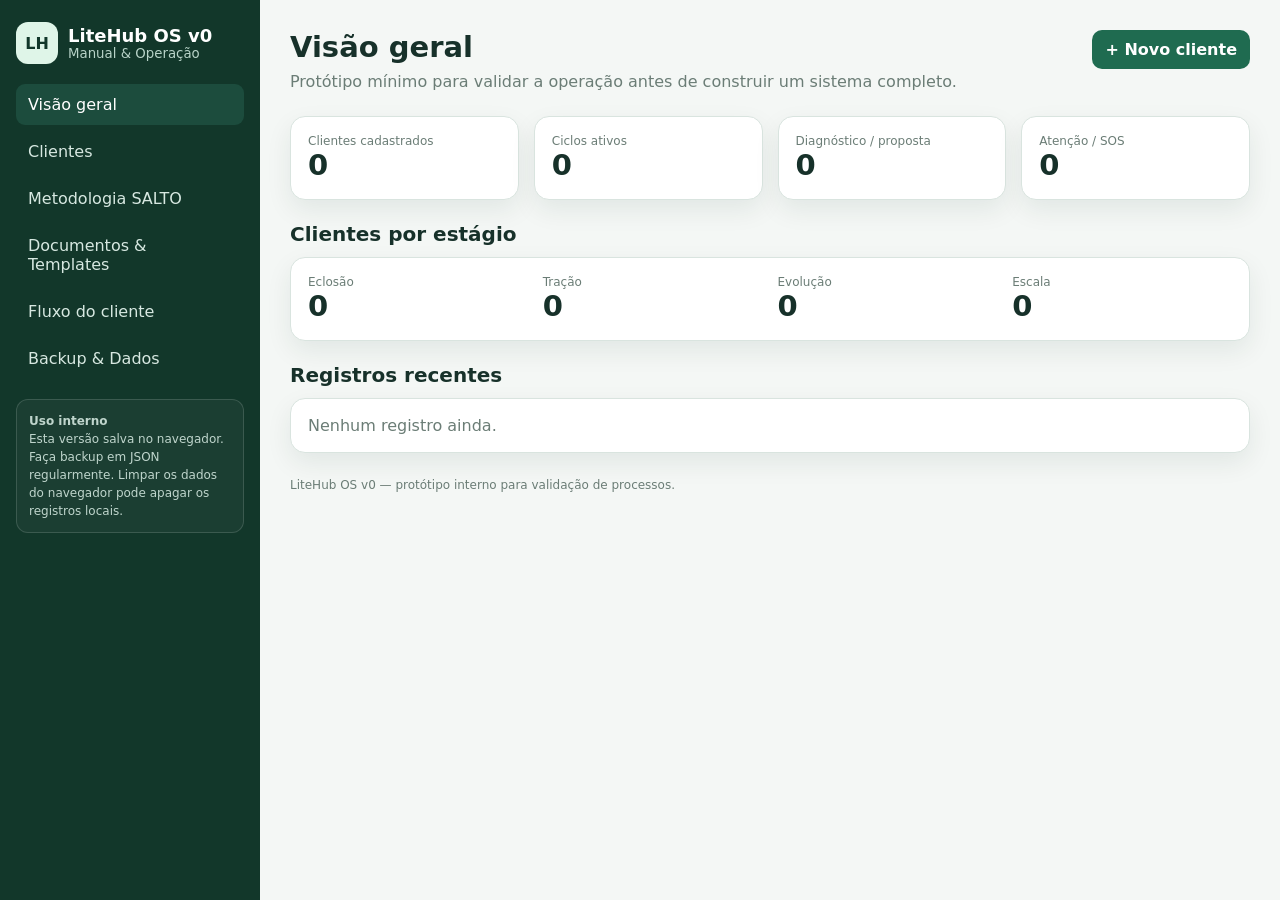
==== index.html @ 3fc87c0b "Primeiro commit" ====
<!doctype html>
<html lang="pt-BR">
<head>
<meta charset="utf-8"><meta name="viewport" content="width=device-width,initial-scale=1">
<title>LiteHub OS v0</title>
<link rel="stylesheet" href="style.css">
</head>
<body><div class="app">
<aside><div class="brand"><div class="logo">LH</div><div><h1>LiteHub OS v0</h1><small>Manual & Operação</small></div></div><div class="nav">
<button class="active" data-page="dashboard">Visão geral</button><button data-page="clientes">Clientes</button><button data-page="metodologia">Metodologia SALTO</button><button data-page="templates">Documentos & Templates</button><button data-page="processos">Fluxo do cliente</button><button data-page="backup">Backup & Dados</button>
</div><div class="sidebox"><b>Uso interno</b><br>Esta versão salva no navegador. Faça backup em JSON regularmente. Limpar os dados do navegador pode apagar os registros locais.</div></aside>
<main>
<section id="dashboard" class="page active"><div class="top"><div><h2>Visão geral</h2><p>Protótipo mínimo para validar a operação antes de construir um sistema completo.</p></div><button class="btn" onclick="showPage('clientes');openClientForm()">+ Novo cliente</button></div>
<div class="grid cols-4"><div class="card"><div class="muted small">Clientes cadastrados</div><div class="metric" id="mTotal">0</div></div><div class="card"><div class="muted small">Ciclos ativos</div><div class="metric" id="mAtivos">0</div></div><div class="card"><div class="muted small">Diagnóstico / proposta</div><div class="metric" id="mComercial">0</div></div><div class="card"><div class="muted small">Atenção / SOS</div><div class="metric" id="mRisco">0</div></div></div>
<div class="section-title"><h3>Clientes por estágio</h3></div><div class="card"><div id="stageSummary" class="grid cols-4"></div></div><div class="section-title"><h3>Registros recentes</h3></div><div class="card" id="dashboardClients"></div></section>

<section id="clientes" class="page"><div class="top"><div><h2>Clientes</h2><p>Cadastro mínimo do prospect ao ciclo ativo.</p></div><button class="btn" onclick="openClientForm()">+ Cadastrar</button></div>
<div id="clientForm" class="card" style="display:none;margin-bottom:16px"><h3 id="clientFormTitle">Novo cliente</h3><input type="hidden" id="clientId"><div class="grid cols-3">
<div class="field"><label>Empresa</label><input id="cName"></div><div class="field"><label>Contato</label><input id="cContact"></div><div class="field"><label>Status</label><select id="cStatus"><option>Prospect</option><option>Reunião agendada</option><option>Diagnóstico</option><option>Em análise</option><option>Proposta</option><option>Negociação</option><option>Onboarding</option><option>Ciclo ativo</option><option>Checkpoint</option><option>Revisão</option><option>Novo SALTO</option><option>Offboarding</option><option>Concluído</option><option>Perdido</option></select></div>
<div class="field"><label>Índice SALTO (0–15)</label><input id="cScore" type="number" min="0" max="15" step=".1"></div><div class="field"><label>Estágio</label><select id="cStage"><option>Eclosão</option><option>Tração</option><option>Evolução</option><option>Escala</option></select></div><div class="field"><label>Complexidade</label><select id="cComplex"><option>C1 — Simples</option><option>C2 — Moderada</option><option>C3 — Alta</option></select></div>
<div class="field"><label>Saúde</label><select id="cHealth"><option>🟢 Saudável</option><option>🟡 Atenção</option><option>🔴 SOS</option><option>⚪ Não avaliado</option></select></div><div class="field"><label>Ciclo atual</label><input id="cCycle" placeholder="Ex.: Dia 42/90"></div><div class="field"><label>Produto</label><select id="cProduct"><option>Sprint Eclosão</option><option>Programa Tração</option><option>Programa Evolução</option><option>Programa Escala</option><option>Personalizado</option></select></div></div>
<div class="grid cols-2"><div class="field"><label>Ponto A</label><textarea id="cPointA"></textarea></div><div class="field"><label>Ponto B atual</label><textarea id="cPointB"></textarea></div><div class="field"><label>Módulos ativos</label><textarea id="cModules" placeholder="Ex.: Aquisição N3 / CRM N2 / Dados N2"></textarea></div><div class="field"><label>Links úteis</label><textarea id="cLinks" placeholder="Drive, CRM, Ads, documentos..."></textarea></div></div><div class="actions"><button class="btn" onclick="saveClient()">Salvar</button><button class="btn ghost" onclick="closeClientForm()">Cancelar</button></div></div><div id="clientList" class="grid cols-2"></div></section>

<section id="metodologia" class="page"><div class="top"><div><h2>Metodologia SALTO</h2><p>Referência rápida da versão 1.0.</p></div></div><div class="grid cols-2">
<div class="card"><h3>S — Situação</h3><p>Onde estamos? Diagnosticar, medir e priorizar.</p><span class="pill">S abre todo ciclo</span></div><div class="card"><h3>A — Atração</h3><p>Por que alguém prestaria atenção? Mensagem, oferta e criativos.</p></div><div class="card"><h3>L — Leads & Aquisição</h3><p>Como novas oportunidades chegam? Canais escolhidos conforme o diagnóstico.</p></div><div class="card"><h3>T — Tecnologia</h3><p>Como transformamos interesse em processo? Tracking, CRM, WhatsApp e automações.</p></div><div class="card"><h3>O — Otimização</h3><p>Onde está o próximo gargalo? Comparar Ponto A × Ponto B e preparar o próximo SALTO.</p><span class="pill">O fecha todo ciclo</span></div></div>
<div class="section-title"><h3>Arquitetura de decisão</h3></div><div class="card"><div class="kpi-line"><b>Índice SALTO</b><span>Maturidade e gargalos.</span></div><div class="kpi-line"><b>Complexidade C1/C2/C3</b><span>Dificuldade operacional.</span></div><div class="kpi-line"><b>Módulos N0–N3</b><span>Profundidade de atuação.</span></div><div class="kpi-line"><b>UE-I / UE-R</b><span>Capacidade de implantação e recorrência.</span></div><div class="kpi-line"><b>Produto</b><span>Limites de capacidade e acompanhamento.</span></div></div></section>

<section id="templates" class="page"><div class="top"><div><h2>Documentos & Templates</h2><p>Modelos operacionais. Selecione um cliente para salvar cada documento por empresa.</p></div><div class="actions"><select id="templateClient" onchange="renderTemplate()"><option value="">Sem cliente selecionado</option></select><button class="btn ghost" onclick="window.print()">Imprimir</button></div></div><div class="template-tabs no-print" id="templateTabs"></div><div id="templateArea"></div></section>

<section id="processos" class="page"><div class="top"><div><h2>Fluxo do cliente</h2><p>Mapa v1.0 do prospect ao próximo SALTO ou encerramento.</p></div></div><div class="card"><table><thead><tr><th>#</th><th>Etapa</th><th>Objetivo</th><th>Condição de saída</th><th>Documento</th></tr></thead><tbody>
<tr><td>1</td><td>Prospecção</td><td>Gerar conversa qualificada</td><td>Reunião agendada / sem interesse</td><td>Registro do prospect</td></tr><tr><td>2</td><td>Pré-qualificação</td><td>Evitar diagnóstico inviável</td><td>Fit mínimo confirmado</td><td>Checklist de fit</td></tr><tr><td>3</td><td>Diagnóstico SALTO</td><td>Maturidade, gargalo e restrições</td><td>Dados suficientes</td><td>Planilha de diagnóstico</td></tr><tr><td>4</td><td>Análise interna</td><td>Decidir se e como ajudar</td><td>Proposta / mais dados / recusa</td><td>Ficha de análise</td></tr><tr><td>5</td><td>Proposta</td><td>Prescrever solução viável</td><td>Aceite / negociação / perda</td><td>Proposta LiteHub</td></tr><tr><td>6</td><td>Contrato + pagamento</td><td>Formalizar regras</td><td>Condições cumpridas</td><td>Contrato + expectativas</td></tr><tr><td>7</td><td>Onboarding</td><td>Confirmar fotografia operacional</td><td>Ponto A oficial</td><td>Checklist onboarding</td></tr><tr><td>8</td><td>Planejamento</td><td>Definir Ponto B e prioridades</td><td>Ficha do ciclo pronta</td><td>Ficha do Ciclo SALTO</td></tr><tr><td>9</td><td>Execução</td><td>Operar hipóteses e módulos</td><td>Dados / marco do ciclo</td><td>Registro de hipóteses</td></tr><tr><td>10</td><td>Acompanhamento</td><td>Dar visibilidade</td><td>Decisões registradas</td><td>Update semanal</td></tr><tr><td>11</td><td>Pulse</td><td>Antecipar churn</td><td>Ação quando necessário</td><td>Pulse de satisfação</td></tr><tr><td>12</td><td>Checkpoint</td><td>Continuar / ajustar / rotacionar</td><td>Nova decisão</td><td>Checkpoint SALTO</td></tr><tr><td>13</td><td>Revisão A → B</td><td>Mostrar evolução</td><td>Novo estado documentado</td><td>Relatório A × B</td></tr><tr><td>14</td><td>Continuidade</td><td>Escolher próximo movimento</td><td>Novo SALTO / saída</td><td>Recomendação</td></tr><tr><td>15</td><td>Offboarding</td><td>Encerrar bem</td><td>Ativos e pendências resolvidos</td><td>Checklist offboarding</td></tr></tbody></table></div></section>

<section id="backup" class="page"><div class="top"><div><h2>Backup & Dados</h2><p>Use JSON como backup enquanto esta versão roda localmente.</p></div></div><div class="grid cols-2"><div class="card"><h3>Exportar</h3><p class="muted">Baixa clientes e documentos salvos.</p><button class="btn" onclick="exportData()">Exportar backup JSON</button></div><div class="card"><h3>Importar</h3><p class="muted">Restaura um backup e substitui os dados atuais.</p><input type="file" id="importFile" accept=".json"><br><br><button class="btn secondary" onclick="importData()">Importar backup</button></div></div><div class="card" style="margin-top:15px"><h3>Limpar ambiente</h3><button class="btn danger" onclick="resetAll()">Apagar dados locais</button></div></section>
<footer>LiteHub OS v0 — protótipo interno para validação de processos.</footer>
</main></div>
<script src="script.js"></script></body></html>
---- style.css ----
:root {
  --bg: #f4f7f5;
  --panel: #fff;
  --ink: #17312a;
  --muted: #6b7d76;
  --green: #1f6b50;
  --soft: #e8f2ed;
  --line: #d9e4df;
  --red: #b34040;
  --shadow: 0 10px 26px rgba(18, 55, 42, 0.08);
}

* {
  box-sizing: border-box;
}

body {
  margin: 0;
  font-family:
    Inter,
    system-ui,
    -apple-system,
    Segoe UI,
    sans-serif;
  background: var(--bg);
  color: var(--ink);
}

button,
input,
textarea,
select {
  font: inherit;
}

button {
  cursor: pointer;
}

.app {
  display: grid;
  grid-template-columns: 260px 1fr;
  min-height: 100vh;
}

aside {
  background: #12372a;
  color: #fff;
  padding: 22px 16px;
  position: sticky;
  top: 0;
  height: 100vh;
  overflow: auto;
}

.brand {
  display: flex;
  gap: 10px;
  align-items: center;
  margin-bottom: 20px;
}

.logo {
  width: 42px;
  height: 42px;
  border-radius: 12px;
  background: #dff5e8;
  color: #12372a;
  display: grid;
  place-items: center;
  font-weight: 900;
}

.brand h1 {
  font-size: 18px;
  margin: 0;
}

.brand small {
  display: block;
  color: #b8d3c8;
}

.nav {
  display: grid;
  gap: 6px;
}

.nav button {
  border: 0;
  background: transparent;
  color: #d7e8e1;
  text-align: left;
  padding: 11px 12px;
  border-radius: 9px;
}

.nav button.active,
.nav button:hover {
  background: #1c4c3d;
  color: #fff;
}

.sidebox {
  margin-top: 20px;
  padding: 12px;
  border: 1px solid rgba(255, 255, 255, 0.14);
  border-radius: 12px;
  background: rgba(255, 255, 255, 0.04);
  font-size: 12px;
  color: #bfd5cc;
  line-height: 1.5;
}

main {
  padding: 30px;
  max-width: 1450px;
  width: 100%;
}

.page {
  display: none;
}

.page.active {
  display: block;
}

.top {
  display: flex;
  justify-content: space-between;
  gap: 18px;
  align-items: flex-start;
  margin-bottom: 22px;
}

.top h2 {
  margin: 0;
  font-size: 29px;
}

.top p {
  margin: 6px 0 0;
  color: var(--muted);
  max-width: 800px;
  line-height: 1.5;
}

.actions {
  display: flex;
  gap: 8px;
  flex-wrap: wrap;
}

.btn {
  border: 0;
  border-radius: 10px;
  padding: 10px 13px;
  background: var(--green);
  color: #fff;
  font-weight: 700;
}

.btn.secondary {
  background: var(--soft);
  color: var(--green);
}

.btn.ghost {
  background: #fff;
  color: var(--ink);
  border: 1px solid var(--line);
}

.btn.danger {
  background: #fff0f0;
  color: var(--red);
  border: 1px solid #f0c7c7;
}

.grid {
  display: grid;
  gap: 15px;
}

.cols-4 {
  grid-template-columns: repeat(4, minmax(0, 1fr));
}

.cols-3 {
  grid-template-columns: repeat(3, minmax(0, 1fr));
}

.cols-2 {
  grid-template-columns: repeat(2, minmax(0, 1fr));
}

.card {
  background: var(--panel);
  border: 1px solid var(--line);
  border-radius: 15px;
  padding: 17px;
  box-shadow: var(--shadow);
}

.card h3 {
  margin: 0 0 11px;
  font-size: 17px;
}

.metric {
  font-size: 29px;
  font-weight: 900;
}

.muted {
  color: var(--muted);
}

.small {
  font-size: 12px;
}

.pill {
  display: inline-block;
  padding: 5px 8px;
  border-radius: 999px;
  background: var(--soft);
  color: var(--green);
  font-size: 12px;
  font-weight: 800;
}

.field {
  display: grid;
  gap: 6px;
  margin-bottom: 12px;
}

.field label {
  font-size: 12px;
  font-weight: 800;
  color: #425850;
}

input,
select,
textarea {
  width: 100%;
  border: 1px solid #cfdcd7;
  border-radius: 9px;
  padding: 10px;
  background: #fff;
  color: var(--ink);
}

textarea {
  min-height: 92px;
  resize: vertical;
}

.section-title {
  display: flex;
  justify-content: space-between;
  align-items: center;
  margin: 22px 0 11px;
}

.section-title h3 {
  margin: 0;
  font-size: 20px;
}

table {
  width: 100%;
  border-collapse: collapse;
}

th,
td {
  padding: 10px;
  border-bottom: 1px solid var(--line);
  text-align: left;
  vertical-align: top;
}

th {
  font-size: 12px;
  color: var(--muted);
  text-transform: uppercase;
}

.template-tabs {
  display: flex;
  gap: 7px;
  flex-wrap: wrap;
  margin-bottom: 15px;
}

.template-tabs button {
  border: 1px solid var(--line);
  background: #fff;
  padding: 8px 10px;
  border-radius: 999px;
}

.template-tabs button.active {
  background: var(--green);
  color: #fff;
  border-color: var(--green);
}

.note {
  padding: 12px 13px;
  border-left: 4px solid #2f8a67;
  background: #f0f8f4;
  border-radius: 9px;
  line-height: 1.5;
}

.warn {
  border-left-color: #b7791f;
  background: #fff8e8;
}

.client-card {
  display: flex;
  justify-content: space-between;
  gap: 14px;
  align-items: flex-start;
}

.client-card h4 {
  margin: 0 0 4px;
}

.client-meta {
  display: flex;
  gap: 6px;
  flex-wrap: wrap;
  margin-top: 8px;
}

.kpi-line {
  display: grid;
  grid-template-columns: 180px 1fr;
  gap: 12px;
  padding: 9px 0;
  border-bottom: 1px solid var(--line);
}

.checklist {
  display: grid;
  gap: 8px;
}

.check {
  display: flex;
  gap: 8px;
  align-items: flex-start;
}

.check input {
  width: auto;
  margin-top: 3px;
}

footer {
  margin-top: 25px;
  color: var(--muted);
  font-size: 12px;
}

@media (max-width: 960px) {
  .app {
    grid-template-columns: 1fr;
  }

  aside {
    position: relative;
    height: auto;
  }

  .cols-4,
  .cols-3,
  .cols-2 {
    grid-template-columns: 1fr;
  }

  main {
    padding: 20px;
  }
}

@media print {
  aside,
  .actions,
  .template-tabs,
  .no-print {
    display: none !important;
  }

  .app {
    display: block;
  }

  main {
    padding: 0;
  }

  .page {
    display: none !important;
  }

  .page.active {
    display: block !important;
  }

  .card {
    box-shadow: none;
    break-inside: avoid;
  }
}
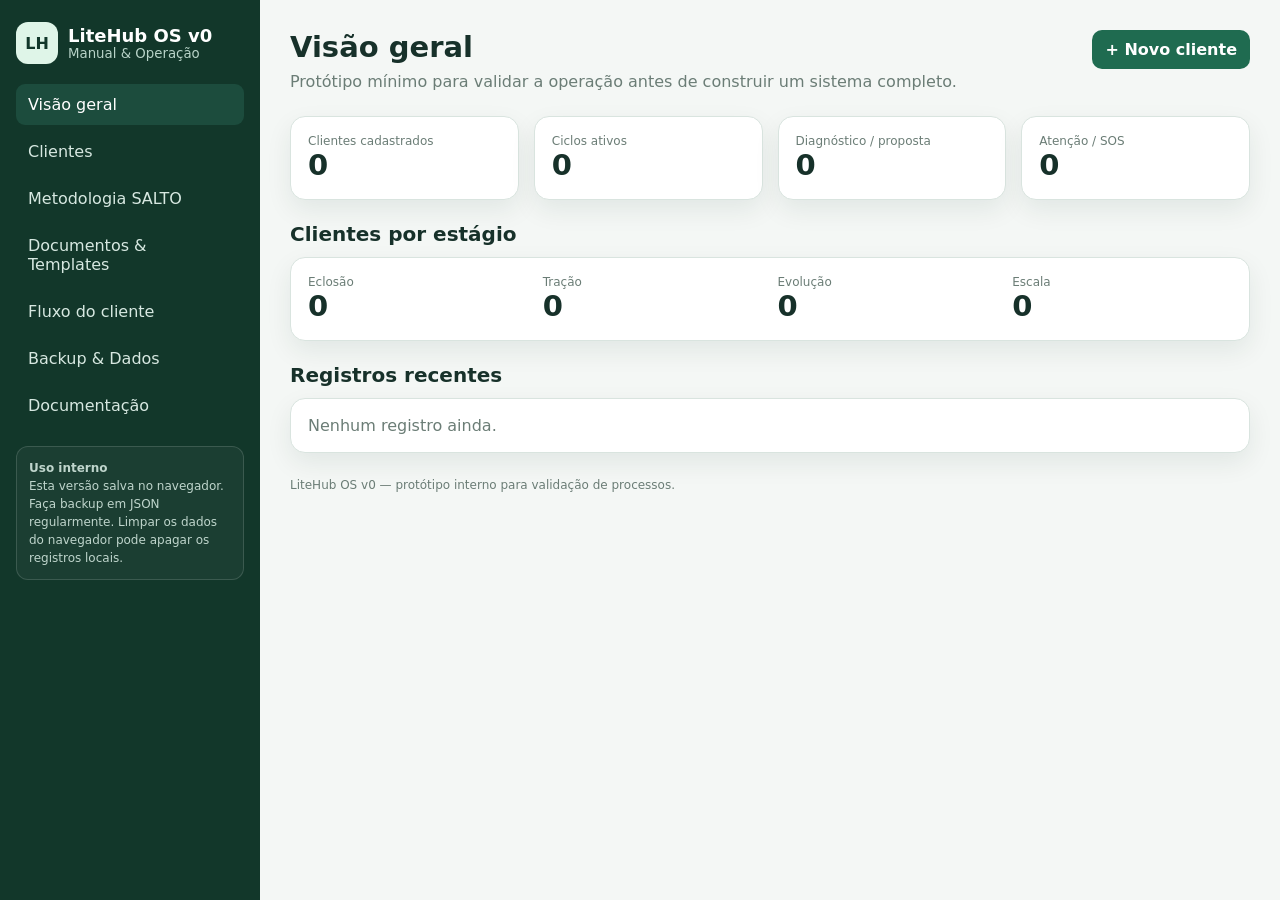
==== commit 7576e3e5: "adicionando doc" ====
--- a/index.html
+++ b/index.html
@@ -7,7 +7,7 @@
 </head>
 <body><div class="app">
 <aside><div class="brand"><div class="logo">LH</div><div><h1>LiteHub OS v0</h1><small>Manual & Operação</small></div></div><div class="nav">
-<button class="active" data-page="dashboard">Visão geral</button><button data-page="clientes">Clientes</button><button data-page="metodologia">Metodologia SALTO</button><button data-page="templates">Documentos & Templates</button><button data-page="processos">Fluxo do cliente</button><button data-page="backup">Backup & Dados</button>
+<button class="active" data-page="dashboard">Visão geral</button><button data-page="clientes">Clientes</button><button data-page="metodologia">Metodologia SALTO</button><button data-page="templates">Documentos & Templates</button><button data-page="processos">Fluxo do cliente</button><button data-page="backup">Backup & Dados</button><button onclick="window.location.href='documentacao.html'">Documentação</button>
 </div><div class="sidebox"><b>Uso interno</b><br>Esta versão salva no navegador. Faça backup em JSON regularmente. Limpar os dados do navegador pode apagar os registros locais.</div></aside>
 <main>
 <section id="dashboard" class="page active"><div class="top"><div><h2>Visão geral</h2><p>Protótipo mínimo para validar a operação antes de construir um sistema completo.</p></div><button class="btn" onclick="showPage('clientes');openClientForm()">+ Novo cliente</button></div>
@@ -31,6 +31,8 @@
 <tr><td>1</td><td>Prospecção</td><td>Gerar conversa qualificada</td><td>Reunião agendada / sem interesse</td><td>Registro do prospect</td></tr><tr><td>2</td><td>Pré-qualificação</td><td>Evitar diagnóstico inviável</td><td>Fit mínimo confirmado</td><td>Checklist de fit</td></tr><tr><td>3</td><td>Diagnóstico SALTO</td><td>Maturidade, gargalo e restrições</td><td>Dados suficientes</td><td>Planilha de diagnóstico</td></tr><tr><td>4</td><td>Análise interna</td><td>Decidir se e como ajudar</td><td>Proposta / mais dados / recusa</td><td>Ficha de análise</td></tr><tr><td>5</td><td>Proposta</td><td>Prescrever solução viável</td><td>Aceite / negociação / perda</td><td>Proposta LiteHub</td></tr><tr><td>6</td><td>Contrato + pagamento</td><td>Formalizar regras</td><td>Condições cumpridas</td><td>Contrato + expectativas</td></tr><tr><td>7</td><td>Onboarding</td><td>Confirmar fotografia operacional</td><td>Ponto A oficial</td><td>Checklist onboarding</td></tr><tr><td>8</td><td>Planejamento</td><td>Definir Ponto B e prioridades</td><td>Ficha do ciclo pronta</td><td>Ficha do Ciclo SALTO</td></tr><tr><td>9</td><td>Execução</td><td>Operar hipóteses e módulos</td><td>Dados / marco do ciclo</td><td>Registro de hipóteses</td></tr><tr><td>10</td><td>Acompanhamento</td><td>Dar visibilidade</td><td>Decisões registradas</td><td>Update semanal</td></tr><tr><td>11</td><td>Pulse</td><td>Antecipar churn</td><td>Ação quando necessário</td><td>Pulse de satisfação</td></tr><tr><td>12</td><td>Checkpoint</td><td>Continuar / ajustar / rotacionar</td><td>Nova decisão</td><td>Checkpoint SALTO</td></tr><tr><td>13</td><td>Revisão A → B</td><td>Mostrar evolução</td><td>Novo estado documentado</td><td>Relatório A × B</td></tr><tr><td>14</td><td>Continuidade</td><td>Escolher próximo movimento</td><td>Novo SALTO / saída</td><td>Recomendação</td></tr><tr><td>15</td><td>Offboarding</td><td>Encerrar bem</td><td>Ativos e pendências resolvidos</td><td>Checklist offboarding</td></tr></tbody></table></div></section>
 
 <section id="backup" class="page"><div class="top"><div><h2>Backup & Dados</h2><p>Use JSON como backup enquanto esta versão roda localmente.</p></div></div><div class="grid cols-2"><div class="card"><h3>Exportar</h3><p class="muted">Baixa clientes e documentos salvos.</p><button class="btn" onclick="exportData()">Exportar backup JSON</button></div><div class="card"><h3>Importar</h3><p class="muted">Restaura um backup e substitui os dados atuais.</p><input type="file" id="importFile" accept=".json"><br><br><button class="btn secondary" onclick="importData()">Importar backup</button></div></div><div class="card" style="margin-top:15px"><h3>Limpar ambiente</h3><button class="btn danger" onclick="resetAll()">Apagar dados locais</button></div></section>
+<section id="documentacao" class="page"><div class="top"><div><h2>Documentação</h2><p>Referência rápida da versão 1.0.</p></div></div><div class="card"><h3>Objetivo</h3><p>Prototipar um sistema mínimo para validar a operação antes de construir um sistema completo.</p></div><div class="card"><h3>Escopo</h3><p>Cadastro de clientes, registro de documentos e templates, visão geral do pipeline e fluxo do cliente.</p></div><div class="card"><h3>Limitações</h3><p>Esta versão roda localmente no navegador. Limpar os dados do navegador pode apagar os registros locais. Faça backup em JSON regularmente.</p></div></section>
+<script src="script.js"></script></body></html>
 <footer>LiteHub OS v0 — protótipo interno para validação de processos.</footer>
 </main></div>
-<script src="script.js"></script></body></html>
+
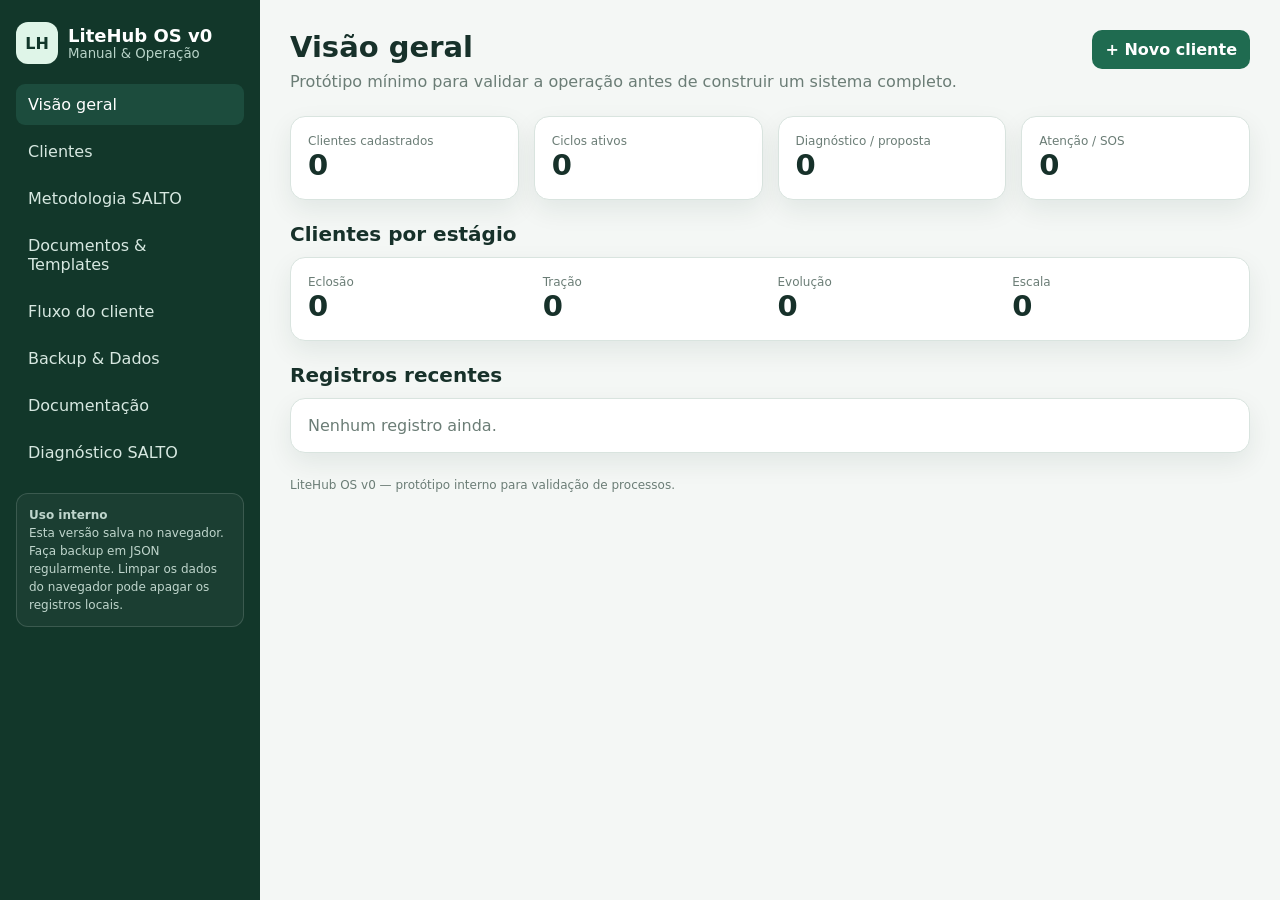
==== commit 7061280e: "pagina diagnostico" ====
--- a/index.html
+++ b/index.html
@@ -7,7 +7,7 @@
 </head>
 <body><div class="app">
 <aside><div class="brand"><div class="logo">LH</div><div><h1>LiteHub OS v0</h1><small>Manual & Operação</small></div></div><div class="nav">
-<button class="active" data-page="dashboard">Visão geral</button><button data-page="clientes">Clientes</button><button data-page="metodologia">Metodologia SALTO</button><button data-page="templates">Documentos & Templates</button><button data-page="processos">Fluxo do cliente</button><button data-page="backup">Backup & Dados</button><button onclick="window.location.href='documentacao.html'">Documentação</button>
+<button class="active" data-page="dashboard">Visão geral</button><button data-page="clientes">Clientes</button><button data-page="metodologia">Metodologia SALTO</button><button data-page="templates">Documentos & Templates</button><button data-page="processos">Fluxo do cliente</button><button data-page="backup">Backup & Dados</button><button onclick="window.location.href='documentacao.html'">Documentação</button><button onclick="window.location.href='diagnostico-LiteHub/index.html'">Diagnóstico SALTO</button>
 </div><div class="sidebox"><b>Uso interno</b><br>Esta versão salva no navegador. Faça backup em JSON regularmente. Limpar os dados do navegador pode apagar os registros locais.</div></aside>
 <main>
 <section id="dashboard" class="page active"><div class="top"><div><h2>Visão geral</h2><p>Protótipo mínimo para validar a operação antes de construir um sistema completo.</p></div><button class="btn" onclick="showPage('clientes');openClientForm()">+ Novo cliente</button></div>
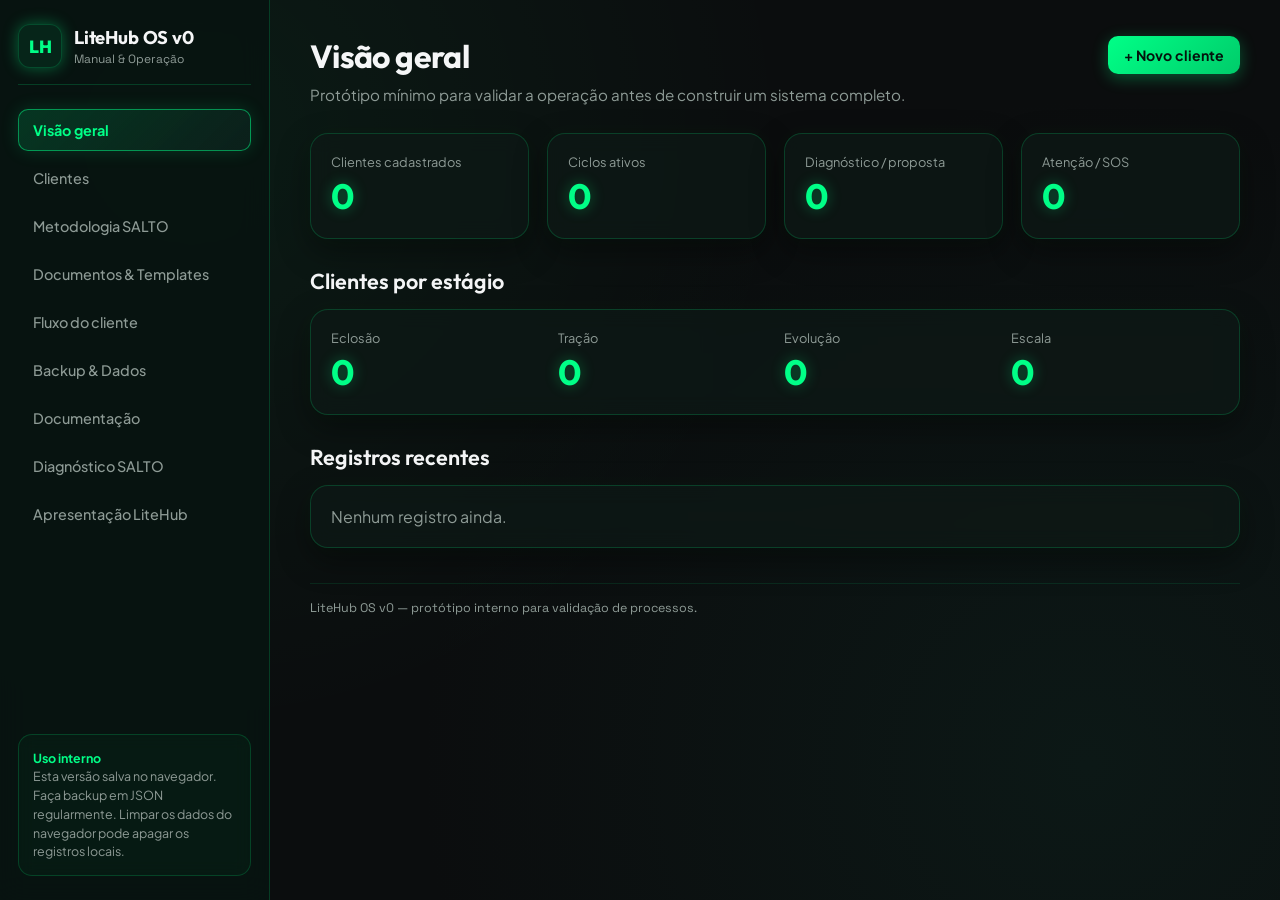
==== commit c419fcbb: "adicionando apresentacao e css moderno" ====
--- a/index.html
+++ b/index.html
@@ -7,7 +7,7 @@
 </head>
 <body><div class="app">
 <aside><div class="brand"><div class="logo">LH</div><div><h1>LiteHub OS v0</h1><small>Manual & Operação</small></div></div><div class="nav">
-<button class="active" data-page="dashboard">Visão geral</button><button data-page="clientes">Clientes</button><button data-page="metodologia">Metodologia SALTO</button><button data-page="templates">Documentos & Templates</button><button data-page="processos">Fluxo do cliente</button><button data-page="backup">Backup & Dados</button><button onclick="window.location.href='documentacao.html'">Documentação</button><button onclick="window.location.href='diagnostico-LiteHub/index.html'">Diagnóstico SALTO</button>
+<button class="active" data-page="dashboard">Visão geral</button><button data-page="clientes">Clientes</button><button data-page="metodologia">Metodologia SALTO</button><button data-page="templates">Documentos & Templates</button><button data-page="processos">Fluxo do cliente</button><button data-page="backup">Backup & Dados</button><button onclick="window.location.href='documentacao.html'">Documentação</button><button onclick="window.location.href='diagnostico-LiteHub/index.html'">Diagnóstico SALTO</button><button onclick="window.location.href='apresentacao-litehub/index.html'">Apresentação LiteHub</button>
 </div><div class="sidebox"><b>Uso interno</b><br>Esta versão salva no navegador. Faça backup em JSON regularmente. Limpar os dados do navegador pode apagar os registros locais.</div></aside>
 <main>
 <section id="dashboard" class="page active"><div class="top"><div><h2>Visão geral</h2><p>Protótipo mínimo para validar a operação antes de construir um sistema completo.</p></div><button class="btn" onclick="showPage('clientes');openClientForm()">+ Novo cliente</button></div>
--- a/style.css
+++ b/style.css
@@ -1,13 +1,32 @@
+@import url('https://fonts.googleapis.com/css2?family=Outfit:wght@400;500;600;700&family=Plus+Jakarta+Sans:wght@300;400;500;600;700&family=Space+Grotesk:wght@400;500;600;700&display=swap');
+
 :root {
-  --bg: #f4f7f5;
-  --panel: #fff;
-  --ink: #17312a;
-  --muted: #6b7d76;
-  --green: #1f6b50;
-  --soft: #e8f2ed;
-  --line: #d9e4df;
-  --red: #b34040;
-  --shadow: 0 10px 26px rgba(18, 55, 42, 0.08);
+  --bg-dark: #0b0d0e;
+  --bg-surface: #0d1513;
+  --bg-card: rgba(14, 25, 22, 0.75);
+  --bg-card-hover: rgba(18, 38, 33, 0.9);
+
+  --emerald-deep: #081815;
+  --emerald-surface: #0d231e;
+  --emerald-border: rgba(0, 255, 135, 0.18);
+  --emerald-border-active: rgba(0, 255, 135, 0.5);
+
+  --accent-mint: #00ff87;
+  --accent-mint-glow: rgba(0, 255, 135, 0.35);
+  --accent-mint-soft: rgba(0, 255, 135, 0.08);
+
+  --text-main: #f5f6f7;
+  --text-muted: #8e9b96;
+  --text-dim: #54605c;
+  --red: #ff5555;
+
+  --font-body: 'Plus Jakarta Sans', -apple-system, BlinkMacSystemFont, system-ui, sans-serif;
+  --font-display: 'Outfit', sans-serif;
+  --font-mono: 'Space Grotesk', monospace;
+
+  --shadow: 0 12px 32px rgba(0, 0, 0, 0.4), 0 0 20px rgba(0, 255, 135, 0.04);
+  --shadow-hover: 0 18px 40px rgba(0, 0, 0, 0.5), 0 0 25px rgba(0, 255, 135, 0.12);
+  --transition: 0.3s cubic-bezier(0.16, 1, 0.3, 1);
 }
 
 * {
@@ -16,21 +35,22 @@
 
 body {
   margin: 0;
-  font-family:
-    Inter,
-    system-ui,
-    -apple-system,
-    Segoe UI,
-    sans-serif;
-  background: var(--bg);
-  color: var(--ink);
+  font-family: var(--font-body);
+  background-color: var(--bg-dark);
+  background-image:
+    radial-gradient(circle at 15% 15%, rgba(0, 255, 135, 0.06) 0%, transparent 45%),
+    radial-gradient(circle at 85% 85%, rgba(13, 35, 30, 0.5) 0%, transparent 50%);
+  background-attachment: fixed;
+  color: var(--text-main);
+  -webkit-font-smoothing: antialiased;
+  -moz-osx-font-smoothing: grayscale;
 }
 
 button,
 input,
 textarea,
 select {
-  font: inherit;
+  font-family: inherit;
 }
 
 button {
@@ -39,81 +59,119 @@
 
 .app {
   display: grid;
-  grid-template-columns: 260px 1fr;
+  grid-template-columns: 270px 1fr;
   min-height: 100vh;
 }
 
 aside {
-  background: #12372a;
-  color: #fff;
-  padding: 22px 16px;
+  background: rgba(8, 20, 17, 0.92);
+  color: var(--text-main);
+  padding: 24px 18px;
   position: sticky;
   top: 0;
   height: 100vh;
-  overflow: auto;
+  overflow-y: auto;
+  border-right: 1px solid var(--emerald-border);
+  backdrop-filter: blur(14px);
+  display: flex;
+  flex-direction: column;
 }
 
 .brand {
   display: flex;
-  gap: 10px;
+  gap: 12px;
   align-items: center;
-  margin-bottom: 20px;
+  margin-bottom: 24px;
+  padding-bottom: 16px;
+  border-bottom: 1px solid var(--emerald-border);
 }
 
 .logo {
-  width: 42px;
-  height: 42px;
+  width: 44px;
+  height: 44px;
   border-radius: 12px;
-  background: #dff5e8;
-  color: #12372a;
+  background: var(--accent-mint-soft);
+  color: var(--accent-mint);
+  border: 1px solid var(--emerald-border);
+  box-shadow: 0 0 15px var(--accent-mint-glow);
   display: grid;
   place-items: center;
-  font-weight: 900;
+  font-weight: 800;
+  font-family: var(--font-display);
+  font-size: 1.1rem;
 }
 
 .brand h1 {
-  font-size: 18px;
+  font-family: var(--font-display);
+  font-size: 1.15rem;
+  font-weight: 700;
   margin: 0;
+  color: var(--text-main);
+  letter-spacing: -0.01em;
 }
 
 .brand small {
   display: block;
-  color: #b8d3c8;
+  font-family: var(--font-mono);
+  color: var(--text-muted);
+  font-size: 0.75rem;
+  margin-top: 2px;
 }
 
 .nav {
-  display: grid;
+  display: flex;
+  flex-direction: column;
   gap: 6px;
+  flex: 1;
 }
 
 .nav button {
-  border: 0;
+  border: 1px solid transparent;
   background: transparent;
-  color: #d7e8e1;
+  color: var(--text-muted);
   text-align: left;
-  padding: 11px 12px;
-  border-radius: 9px;
-}
-
-.nav button.active,
+  padding: 11px 14px;
+  border-radius: 10px;
+  font-size: 0.9rem;
+  font-weight: 500;
+  transition: all var(--transition);
+  display: flex;
+  align-items: center;
+}
+
 .nav button:hover {
-  background: #1c4c3d;
-  color: #fff;
+  background: var(--emerald-surface);
+  color: var(--accent-mint);
+  border-color: var(--emerald-border);
+  transform: translateX(4px);
+}
+
+.nav button.active {
+  background: linear-gradient(135deg, rgba(0, 255, 135, 0.15) 0%, rgba(13, 35, 30, 0.8) 100%);
+  color: var(--accent-mint);
+  border: 1px solid var(--emerald-border-active);
+  font-weight: 700;
+  box-shadow: 0 0 18px rgba(0, 255, 135, 0.15);
 }
 
 .sidebox {
-  margin-top: 20px;
-  padding: 12px;
-  border: 1px solid rgba(255, 255, 255, 0.14);
-  border-radius: 12px;
-  background: rgba(255, 255, 255, 0.04);
-  font-size: 12px;
-  color: #bfd5cc;
+  margin-top: 24px;
+  padding: 14px;
+  border: 1px solid var(--emerald-border);
+  border-radius: 14px;
+  background: rgba(0, 255, 135, 0.03);
+  font-size: 0.78rem;
+  color: var(--text-muted);
   line-height: 1.5;
+  backdrop-filter: blur(8px);
+}
+
+.sidebox b {
+  color: var(--accent-mint);
 }
 
 main {
-  padding: 30px;
+  padding: 36px 40px;
   max-width: 1450px;
   width: 100%;
 }
@@ -124,6 +182,12 @@
 
 .page.active {
   display: block;
+  animation: fadeIn 0.4s cubic-bezier(0.16, 1, 0.3, 1);
+}
+
+@keyframes fadeIn {
+  from { opacity: 0; transform: translateY(8px); }
+  to { opacity: 1; transform: translateY(0); }
 }
 
 .top {
@@ -131,56 +195,101 @@
   justify-content: space-between;
   gap: 18px;
   align-items: flex-start;
-  margin-bottom: 22px;
+  margin-bottom: 26px;
 }
 
 .top h2 {
   margin: 0;
-  font-size: 29px;
+  font-family: var(--font-display);
+  font-size: 2rem;
+  font-weight: 700;
+  letter-spacing: -0.02em;
+  color: var(--text-main);
 }
 
 .top p {
-  margin: 6px 0 0;
-  color: var(--muted);
+  margin: 8px 0 0;
+  color: var(--text-muted);
   max-width: 800px;
   line-height: 1.5;
+  font-size: 0.95rem;
 }
 
 .actions {
   display: flex;
-  gap: 8px;
+  gap: 10px;
   flex-wrap: wrap;
 }
 
 .btn {
   border: 0;
   border-radius: 10px;
-  padding: 10px 13px;
-  background: var(--green);
-  color: #fff;
+  padding: 10px 16px;
+  background: linear-gradient(135deg, #00ff87 0%, #00cc6a 100%);
+  color: #04140d;
   font-weight: 700;
+  font-family: var(--font-body);
+  font-size: 0.88rem;
+  box-shadow: 0 4px 16px rgba(0, 255, 135, 0.3);
+  transition: all var(--transition);
+  display: inline-flex;
+  align-items: center;
+  justify-content: center;
+  gap: 6px;
+}
+
+.btn:hover {
+  transform: translateY(-2px);
+  box-shadow: 0 6px 22px rgba(0, 255, 135, 0.45);
+  filter: brightness(1.08);
+}
+
+.btn:active {
+  transform: translateY(0);
 }
 
 .btn.secondary {
-  background: var(--soft);
-  color: var(--green);
+  background: var(--emerald-surface);
+  color: var(--accent-mint);
+  border: 1px solid var(--emerald-border);
+  box-shadow: none;
+}
+
+.btn.secondary:hover {
+  background: rgba(13, 35, 30, 0.9);
+  border-color: var(--accent-mint);
+  box-shadow: 0 0 15px var(--accent-mint-glow);
 }
 
 .btn.ghost {
-  background: #fff;
-  color: var(--ink);
-  border: 1px solid var(--line);
+  background: rgba(255, 255, 255, 0.04);
+  color: var(--text-main);
+  border: 1px solid var(--emerald-border);
+  box-shadow: none;
+}
+
+.btn.ghost:hover {
+  background: var(--emerald-surface);
+  border-color: var(--accent-mint);
+  color: var(--accent-mint);
 }
 
 .btn.danger {
-  background: #fff0f0;
-  color: var(--red);
-  border: 1px solid #f0c7c7;
+  background: rgba(255, 85, 85, 0.1);
+  color: #ff6b6b;
+  border: 1px solid rgba(255, 85, 85, 0.3);
+  box-shadow: none;
+}
+
+.btn.danger:hover {
+  background: rgba(255, 85, 85, 0.2);
+  border-color: #ff5555;
+  box-shadow: 0 0 15px rgba(255, 85, 85, 0.25);
 }
 
 .grid {
   display: grid;
-  gap: 15px;
+  gap: 18px;
 }
 
 .cols-4 {
@@ -196,66 +305,101 @@
 }
 
 .card {
-  background: var(--panel);
-  border: 1px solid var(--line);
-  border-radius: 15px;
-  padding: 17px;
+  background: var(--bg-card);
+  border: 1px solid var(--emerald-border);
+  border-radius: 18px;
+  padding: 20px;
   box-shadow: var(--shadow);
+  backdrop-filter: blur(10px);
+  transition: all var(--transition);
+}
+
+.card:hover {
+  border-color: var(--emerald-border-active);
+  box-shadow: var(--shadow-hover);
 }
 
 .card h3 {
-  margin: 0 0 11px;
-  font-size: 17px;
+  margin: 0 0 14px;
+  font-family: var(--font-display);
+  font-size: 1.15rem;
+  font-weight: 600;
+  color: var(--text-main);
 }
 
 .metric {
-  font-size: 29px;
-  font-weight: 900;
+  font-family: var(--font-display);
+  font-size: 2.2rem;
+  font-weight: 700;
+  color: var(--accent-mint);
+  text-shadow: 0 0 14px var(--accent-mint-glow);
+  margin-top: 4px;
 }
 
 .muted {
-  color: var(--muted);
+  color: var(--text-muted);
 }
 
 .small {
-  font-size: 12px;
+  font-size: 0.8rem;
 }
 
 .pill {
   display: inline-block;
-  padding: 5px 8px;
+  padding: 5px 10px;
   border-radius: 999px;
-  background: var(--soft);
-  color: var(--green);
-  font-size: 12px;
-  font-weight: 800;
+  background: var(--accent-mint-soft);
+  color: var(--accent-mint);
+  border: 1px solid var(--emerald-border);
+  font-size: 0.76rem;
+  font-family: var(--font-mono);
+  font-weight: 600;
 }
 
 .field {
   display: grid;
-  gap: 6px;
-  margin-bottom: 12px;
+  gap: 7px;
+  margin-bottom: 14px;
 }
 
 .field label {
-  font-size: 12px;
-  font-weight: 800;
-  color: #425850;
+  font-size: 0.78rem;
+  font-family: var(--font-mono);
+  font-weight: 600;
+  color: var(--text-muted);
+  text-transform: uppercase;
+  letter-spacing: 0.04em;
 }
 
 input,
 select,
 textarea {
   width: 100%;
-  border: 1px solid #cfdcd7;
-  border-radius: 9px;
-  padding: 10px;
-  background: #fff;
-  color: var(--ink);
+  border: 1px solid var(--emerald-border);
+  border-radius: 10px;
+  padding: 11px 14px;
+  background: rgba(8, 18, 15, 0.85);
+  color: var(--text-main);
+  transition: all var(--transition);
+  font-size: 0.9rem;
+}
+
+input:focus,
+select:focus,
+textarea:focus {
+  border-color: var(--accent-mint);
+  box-shadow: 0 0 15px var(--accent-mint-glow);
+  outline: none;
+  background: rgba(12, 28, 23, 0.95);
+}
+
+select option {
+  background: #0b1713;
+  color: var(--text-main);
 }
 
 textarea {
-  min-height: 92px;
+  min-height: 95px;
   resize: vertical;
 }
 
@@ -263,12 +407,15 @@
   display: flex;
   justify-content: space-between;
   align-items: center;
-  margin: 22px 0 11px;
+  margin: 28px 0 14px;
 }
 
 .section-title h3 {
   margin: 0;
-  font-size: 20px;
+  font-family: var(--font-display);
+  font-size: 1.35rem;
+  font-weight: 600;
+  color: var(--text-main);
 }
 
 table {
@@ -278,97 +425,128 @@
 
 th,
 td {
-  padding: 10px;
-  border-bottom: 1px solid var(--line);
+  padding: 12px 14px;
+  border-bottom: 1px solid rgba(0, 255, 135, 0.1);
   text-align: left;
-  vertical-align: top;
+  vertical-align: middle;
 }
 
 th {
-  font-size: 12px;
-  color: var(--muted);
+  font-family: var(--font-mono);
+  font-size: 0.75rem;
+  color: var(--text-muted);
   text-transform: uppercase;
+  letter-spacing: 0.05em;
+  border-bottom: 1px solid var(--emerald-border);
+}
+
+tr:hover td {
+  background: rgba(0, 255, 135, 0.03);
 }
 
 .template-tabs {
   display: flex;
-  gap: 7px;
+  gap: 8px;
   flex-wrap: wrap;
-  margin-bottom: 15px;
+  margin-bottom: 18px;
 }
 
 .template-tabs button {
-  border: 1px solid var(--line);
-  background: #fff;
-  padding: 8px 10px;
+  border: 1px solid var(--emerald-border);
+  background: rgba(255, 255, 255, 0.03);
+  color: var(--text-muted);
+  padding: 9px 14px;
   border-radius: 999px;
+  font-size: 0.84rem;
+  transition: all var(--transition);
+}
+
+.template-tabs button:hover {
+  border-color: var(--accent-mint);
+  color: var(--accent-mint);
+  background: var(--emerald-surface);
 }
 
 .template-tabs button.active {
-  background: var(--green);
-  color: #fff;
-  border-color: var(--green);
+  background: var(--accent-mint);
+  color: #04140d;
+  font-weight: 700;
+  border-color: var(--accent-mint);
+  box-shadow: 0 0 15px var(--accent-mint-glow);
 }
 
 .note {
-  padding: 12px 13px;
-  border-left: 4px solid #2f8a67;
-  background: #f0f8f4;
-  border-radius: 9px;
+  padding: 14px 16px;
+  border-left: 4px solid var(--accent-mint);
+  background: rgba(0, 255, 135, 0.06);
+  border-radius: 10px;
   line-height: 1.5;
+  color: var(--text-main);
 }
 
 .warn {
-  border-left-color: #b7791f;
-  background: #fff8e8;
+  border-left-color: #ffb800;
+  background: rgba(255, 184, 0, 0.08);
+  color: #ffe699;
 }
 
 .client-card {
   display: flex;
   justify-content: space-between;
-  gap: 14px;
+  gap: 16px;
   align-items: flex-start;
 }
 
 .client-card h4 {
   margin: 0 0 4px;
+  font-family: var(--font-display);
+  font-size: 1.1rem;
 }
 
 .client-meta {
   display: flex;
   gap: 6px;
   flex-wrap: wrap;
-  margin-top: 8px;
+  margin-top: 10px;
 }
 
 .kpi-line {
   display: grid;
-  grid-template-columns: 180px 1fr;
-  gap: 12px;
-  padding: 9px 0;
-  border-bottom: 1px solid var(--line);
+  grid-template-columns: 190px 1fr;
+  gap: 14px;
+  padding: 11px 0;
+  border-bottom: 1px solid rgba(0, 255, 135, 0.08);
+}
+
+.kpi-line b {
+  color: var(--accent-mint);
 }
 
 .checklist {
   display: grid;
-  gap: 8px;
+  gap: 10px;
 }
 
 .check {
   display: flex;
-  gap: 8px;
+  gap: 10px;
   align-items: flex-start;
+  color: var(--text-main);
 }
 
 .check input {
   width: auto;
   margin-top: 3px;
+  accent-color: var(--accent-mint);
 }
 
 footer {
-  margin-top: 25px;
-  color: var(--muted);
-  font-size: 12px;
+  margin-top: 35px;
+  color: var(--text-muted);
+  font-family: var(--font-mono);
+  font-size: 0.78rem;
+  border-top: 1px solid rgba(0, 255, 135, 0.1);
+  padding-top: 16px;
 }
 
 @media (max-width: 960px) {
@@ -379,6 +557,8 @@
   aside {
     position: relative;
     height: auto;
+    border-right: 0;
+    border-bottom: 1px solid var(--emerald-border);
   }
 
   .cols-4,
@@ -388,11 +568,16 @@
   }
 
   main {
-    padding: 20px;
+    padding: 22px;
   }
 }
 
 @media print {
+  body {
+    background: #fff !important;
+    color: #000 !important;
+  }
+
   aside,
   .actions,
   .template-tabs,
@@ -417,7 +602,10 @@
   }
 
   .card {
-    box-shadow: none;
+    background: #fff !important;
+    border: 1px solid #ccc !important;
+    box-shadow: none !important;
+    color: #000 !important;
     break-inside: avoid;
   }
 }
